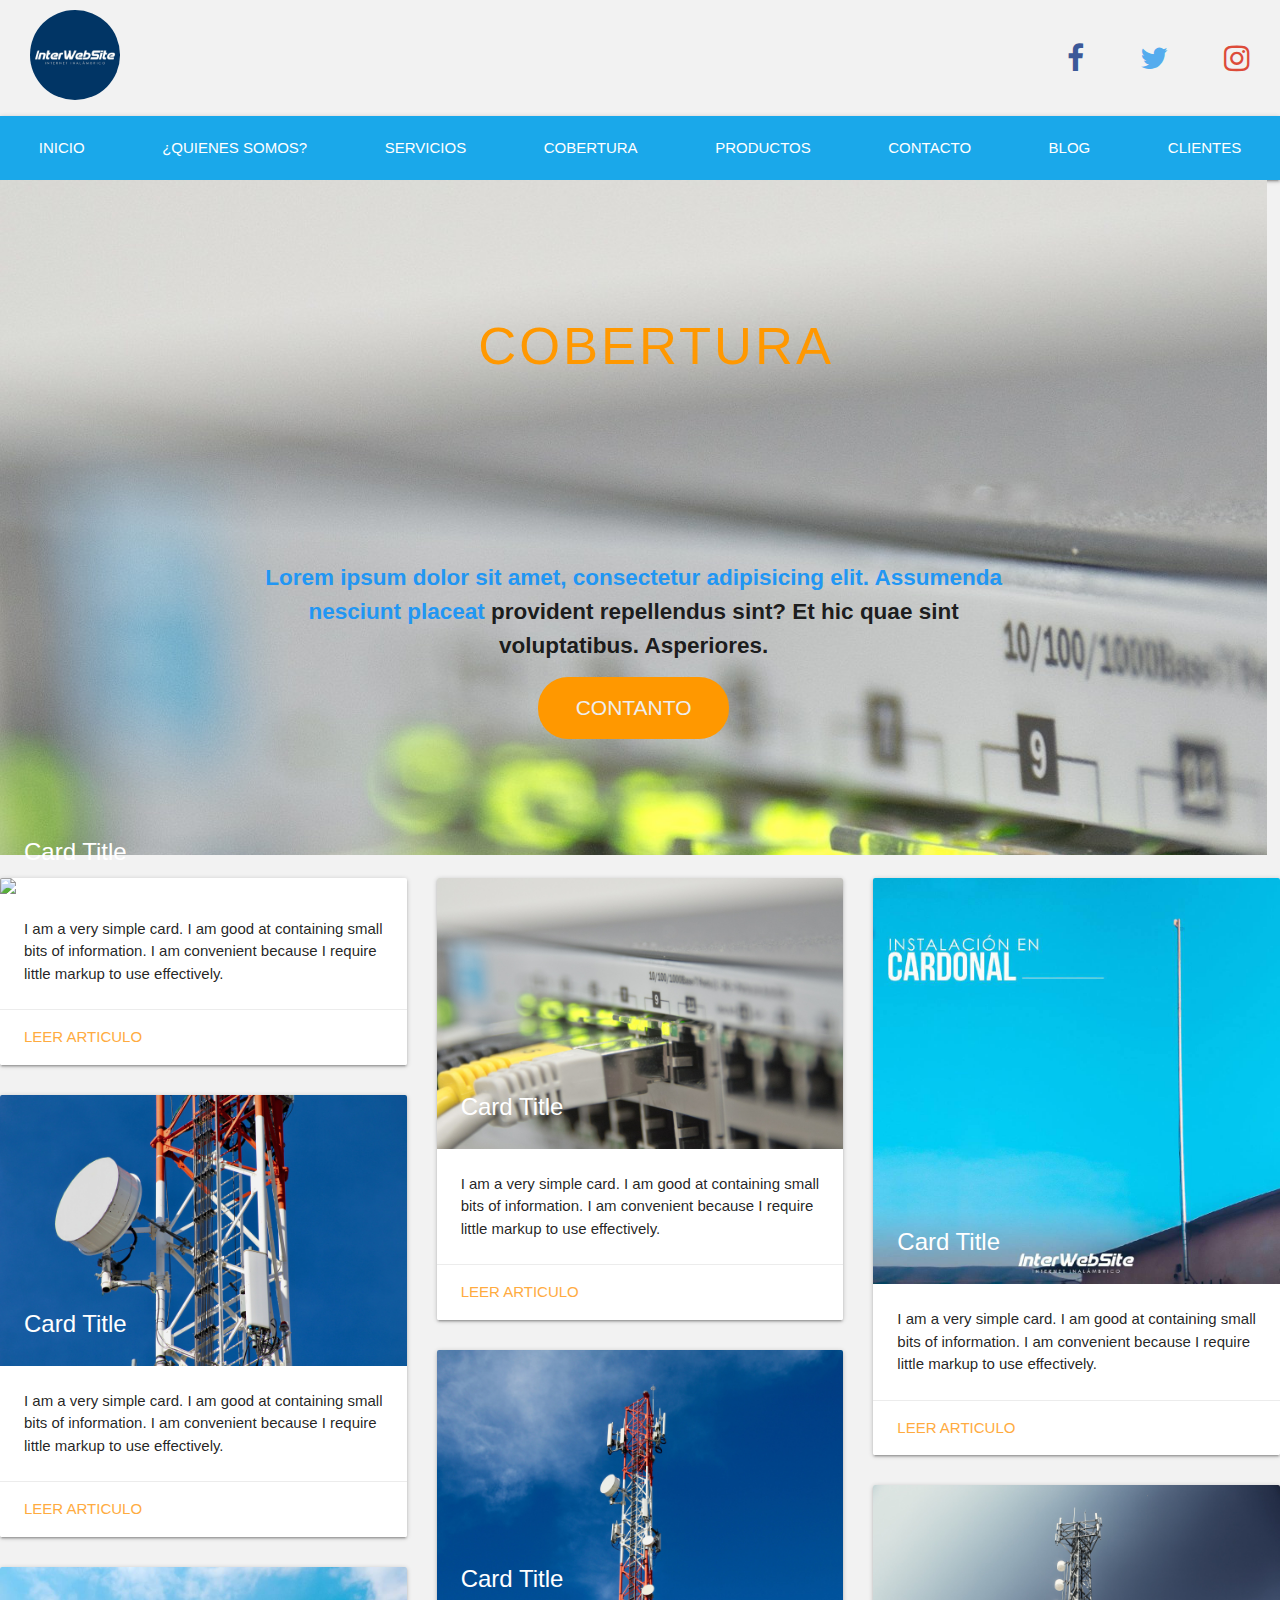
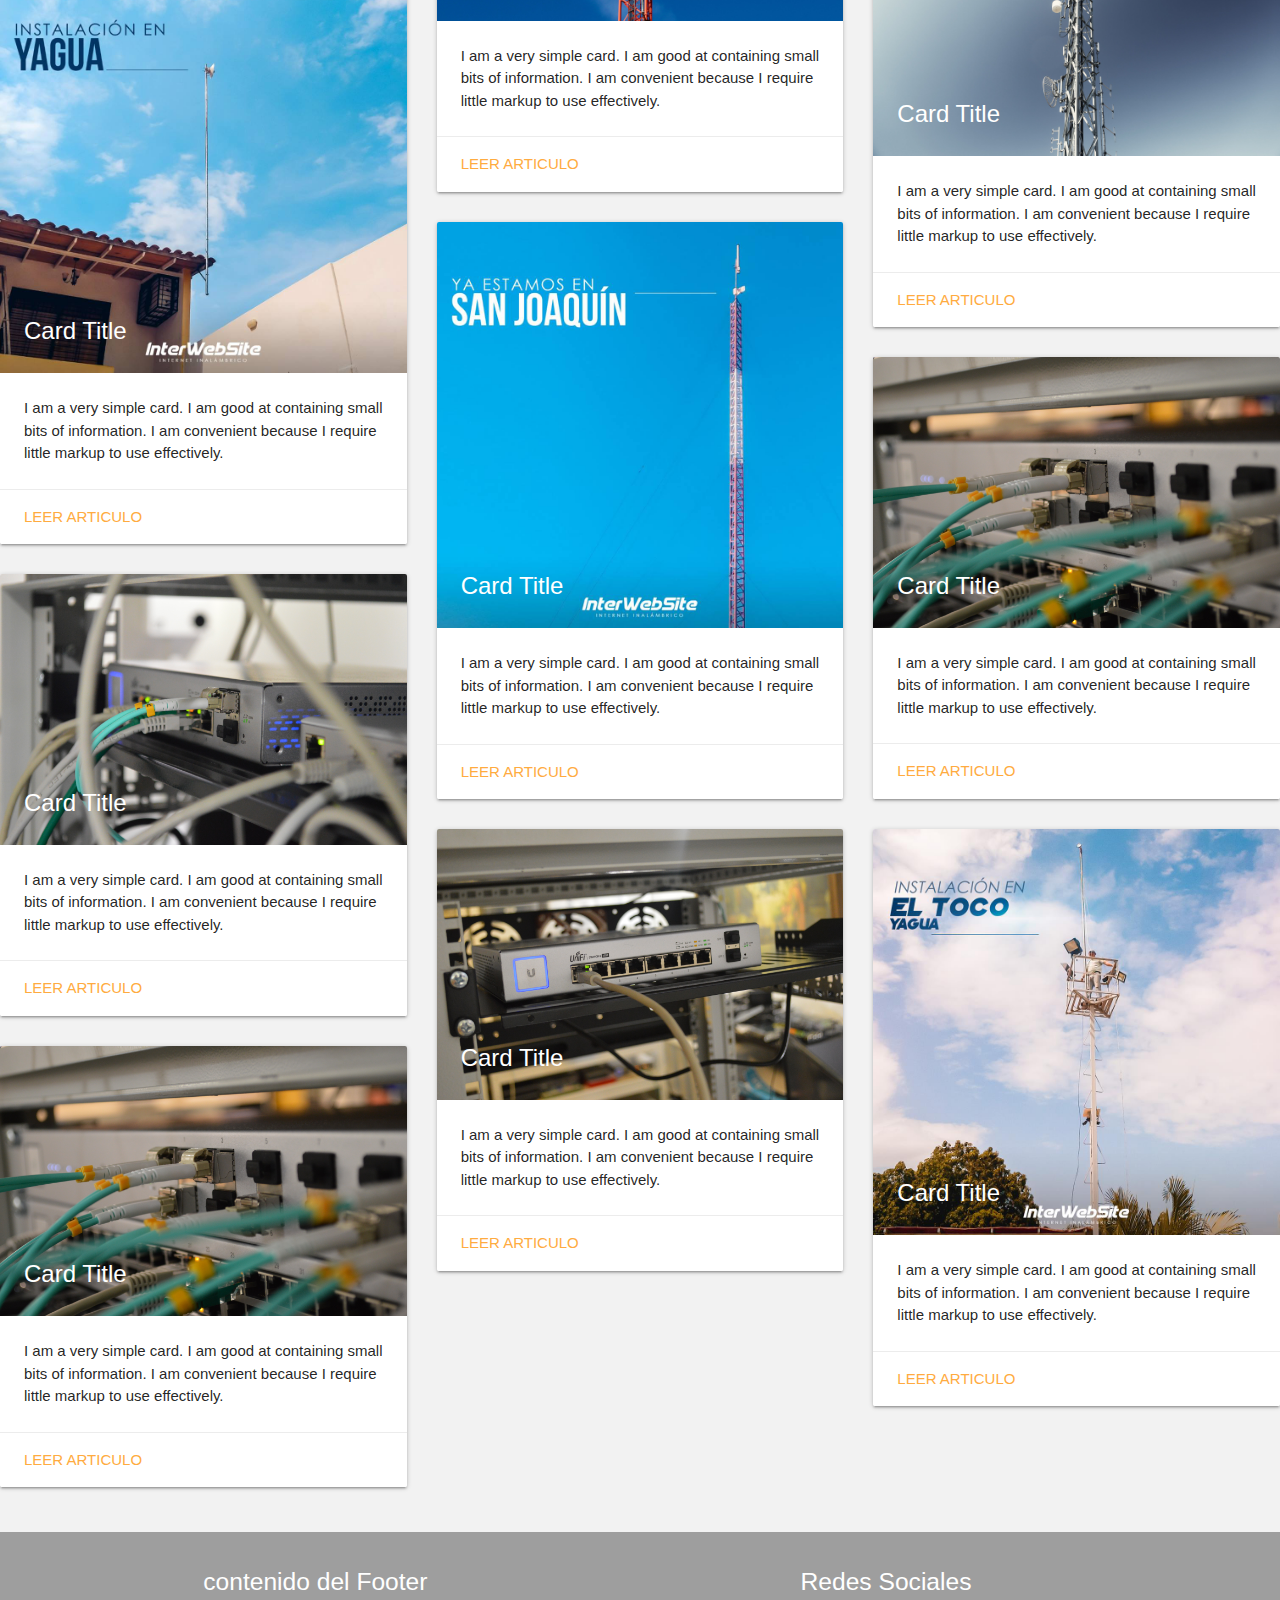
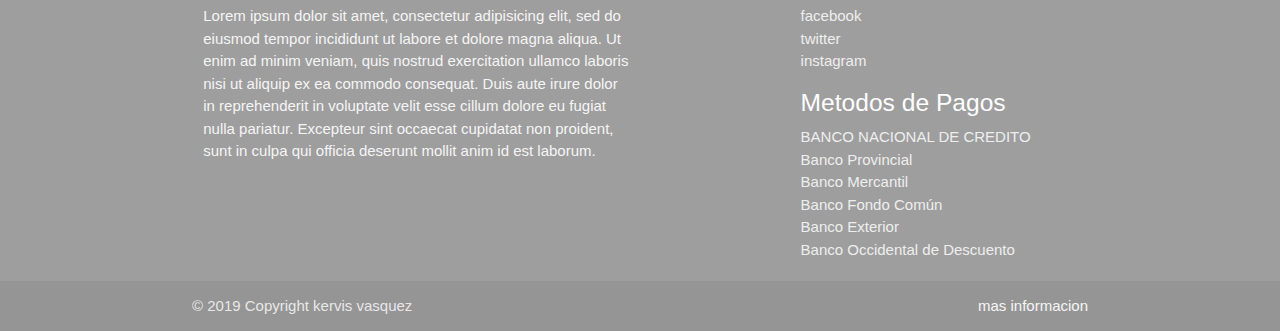
==== blog.html @ b176d5da "first commit" ====
<!doctype html>
<html lang="en">
<head>
    <meta charset="UTF-8">
    <meta name="viewport"
          content="width=device-width, user-scalable=no, initial-scale=1.0, maximum-scale=1.0, minimum-scale=1.0">
    <meta http-equiv="X-UA-Compatible" content="ie=edge">
    <title>INTERWEBSITE</title>
    <link rel="stylesheet" type="text/css" href="css/normalize.css">
    <link rel="stylesheet" href="css/materialize.css">
    <link rel="stylesheet" type="text/css" href="css/font-awesome.css">
    <link rel="stylesheet" href="css/style.css">
</head>
<body>

    <header class="header-nosotros">
        <div class="nav-logo">
            <div class="logo">
                <img src="img/interwebsite.jpg" alt="logo">
            </div>
            <div class="social-media">
                <a href="#"><i class="fa fa-facebook" aria-hidden="true"></i></a>
                <a href="#"><i class="fa fa-twitter" aria-hidden="true"></i></a>
                <a href="#"><i class="fa fa-instagram" aria-hidden="true"></i></a>
            </div>




        </div>
        <nav class="barra-nav">
            <a href="index2.html">INICIO</a>
            <a href="nosostros.html">¿QUIENES SOMOS?</a>
            <a href="servicio.html">SERVICIOS</a>
            <a href="cobertura.html">COBERTURA</a>
            <a href="#">PRODUCTOS</a>
            <a href="contacto.html">CONTACTO</a>
            <a href="blog.html">BLOG</a>
            <a href="#">CLIENTES</a>

        </nav>
        <nav class="menu">
            <a href="#" data-target="slide-out" class="sidenav-trigger"><i class="fa fa-bars">MENÚ</i></a>
        </nav>

        <ul id="slide-out" class="sidenav kervis-sidenav">

            <a href="index2.html">INICIO</a>
            <a href="">¿QUIENES SOMOS?</a>
            <a href="#">SERVICIOS</a>
            <a href="#">COBERTURA</a
            <a href="#">PRODUCTOS</a>
            <a href="#">CONTACTO</a>
            <a href="#">BLOG</a>
            <a href="#">CLIENTES</a>
        </ul>

        <div class="cobertura-inter">
            <div class="nosotro-hero">
                <h2 class="heading2 orange-text">COBERTURA</h2>
                <p class="center font-title"><span class="blue-text">Lorem ipsum dolor sit amet, consectetur adipisicing elit. Assumenda nesciunt placeat </span>provident
                    repellendus sint? Et hic quae sint voluptatibus. Asperiores.</p>
                <a href="#" class="btn-1 orange"> contanto</a>
            </div>

        </div>
    </header>

    <section class="section">
        <div class="gallery" id="gallery">
            <div class="gallery-item">
                <div class="card">
                <div class="card-image">
                    <img src="img/redes.jpg">
                    <span class="card-title">Card Title</span>
                </div>
                <div class="card-content">
                    <p>I am a very simple card. I am good at containing small bits of information.
                        I am convenient because I require little markup to use effectively.</p>
                </div>
                <div class="card-action">
                    <a href="#">Leer articulo</a>
                </div>
                </div>
            </div>
            <div class="gallery-item">
                <div class="card">
                    <div class="card-image">
                        <img src="img/switche.jpg">
                        <span class="card-title">Card Title</span>
                    </div>
                    <div class="card-content">
                        <p>I am a very simple card. I am good at containing small bits of information.
                            I am convenient because I require little markup to use effectively.</p>
                    </div>
                    <div class="card-action">
                        <a href="#">Leer articulo</a>
                    </div>
                </div>
            </div>
            <div class="gallery-item">
                <div class="card">
                    <div class="card-image">
                        <img src="img/cardonal.jpg">
                        <span class="card-title">Card Title</span>
                    </div>
                    <div class="card-content">
                        <p>I am a very simple card. I am good at containing small bits of information.
                            I am convenient because I require little markup to use effectively.</p>
                    </div>
                    <div class="card-action">
                        <a href="#">Leer articulo</a>
                    </div>
                </div>
            </div>
            <div class="gallery-item">
                <div class="card">
                    <div class="card-image">
                        <img src="img/torre.jpg">
                        <span class="card-title">Card Title</span>
                    </div>
                    <div class="card-content">
                        <p>I am a very simple card. I am good at containing small bits of information.
                            I am convenient because I require little markup to use effectively.</p>
                    </div>
                    <div class="card-action">
                        <a href="#">Leer articulo</a>
                    </div>
                </div>
            </div>
            <div class="gallery-item">
                <div class="card">
                    <div class="card-image">
                        <img src="img/torre2.jpg">
                        <span class="card-title">Card Title</span>
                    </div>
                    <div class="card-content">
                        <p>I am a very simple card. I am good at containing small bits of information.
                            I am convenient because I require little markup to use effectively.</p>
                    </div>
                    <div class="card-action">
                        <a href="#">Leer articulo</a>
                    </div>
                </div>
            </div>
            <div class="gallery-item">
                <div class="card">
                    <div class="card-image">
                        <img src="img/torre4.jpg">
                        <span class="card-title">Card Title</span>
                    </div>
                    <div class="card-content">
                        <p>I am a very simple card. I am good at containing small bits of information.
                            I am convenient because I require little markup to use effectively.</p>
                    </div>
                    <div class="card-action">
                        <a href="#">Leer articulo</a>
                    </div>
                </div>
            </div>
            <div class="gallery-item">
                <div class="card">
                    <div class="card-image">
                        <img src="img/yagua-cobertura.jpg">
                        <span class="card-title">Card Title</span>
                    </div>
                    <div class="card-content">
                        <p>I am a very simple card. I am good at containing small bits of information.
                            I am convenient because I require little markup to use effectively.</p>
                    </div>
                    <div class="card-action">
                        <a href="#">Leer articulo</a>
                    </div>
                </div>
            </div>

            <div class="gallery-item">
                <div class="card">
                    <div class="card-image">
                        <img src="img/sanjoaquin.jpg">
                        <span class="card-title">Card Title</span>
                    </div>
                    <div class="card-content">
                        <p>I am a very simple card. I am good at containing small bits of information.
                            I am convenient because I require little markup to use effectively.</p>
                    </div>
                    <div class="card-action">
                        <a href="#">Leer articulo</a>
                    </div>
                </div>
            </div>
            <div class="gallery-item">
                <div class="card">
                    <div class="card-image">
                        <img src="img/redes-2.jpg">
                        <span class="card-title">Card Title</span>
                    </div>
                    <div class="card-content">
                        <p>I am a very simple card. I am good at containing small bits of information.
                            I am convenient because I require little markup to use effectively.</p>
                    </div>
                    <div class="card-action">
                        <a href="#">Leer articulo</a>
                    </div>
                </div>
            </div>
            <div class="gallery-item">
                <div class="card">
                    <div class="card-image">
                        <img src="img/redes3.jpg">
                        <span class="card-title">Card Title</span>
                    </div>
                    <div class="card-content">
                        <p>I am a very simple card. I am good at containing small bits of information.
                            I am convenient because I require little markup to use effectively.</p>
                    </div>
                    <div class="card-action">
                        <a href="#">Leer articulo</a>
                    </div>
                </div>
            </div>
            <div class="gallery-item">
                <div class="card">
                    <div class="card-image">
                        <img src="img/redes4.jpg">
                        <span class="card-title">Card Title</span>
                    </div>
                    <div class="card-content">
                        <p>I am a very simple card. I am good at containing small bits of information.
                            I am convenient because I require little markup to use effectively.</p>
                    </div>
                    <div class="card-action">
                        <a href="#">Leer articulo</a>
                    </div>
                </div>
            </div>
            <div class="gallery-item">
                <div class="card">
                    <div class="card-image">
                        <img src="img/toco.jpg">
                        <span class="card-title">Card Title</span>
                    </div>
                    <div class="card-content">
                        <p>I am a very simple card. I am good at containing small bits of information.
                            I am convenient because I require little markup to use effectively.</p>
                    </div>
                    <div class="card-action">
                        <a href="#">Leer articulo</a>
                    </div>
                </div>
            </div>
            <div class="gallery-item">
                <div class="card">
                    <div class="card-image">
                        <img src="img/redes-2.jpg">
                        <span class="card-title">Card Title</span>
                    </div>
                    <div class="card-content">
                        <p>I am a very simple card. I am good at containing small bits of information.
                            I am convenient because I require little markup to use effectively.</p>
                    </div>
                    <div class="card-action">
                        <a href="#">Leer articulo</a>
                    </div>
                </div>
            </div>

        </div>


    </section>
    <footer class="page-footer grey">
        <div class="container">
            <div class="row">
                <div class="col l6 s12">
                    <h5 class="white-text"> contenido del Footer </h5>
                    <p class="grey-text text-lighten-4">Lorem ipsum dolor sit amet, consectetur adipisicing elit, sed do eiusmod
                        tempor incididunt ut labore et dolore magna aliqua. Ut enim ad minim veniam,
                        quis nostrud exercitation ullamco laboris nisi ut aliquip ex ea commodo
                        consequat. Duis aute irure dolor in reprehenderit in voluptate velit esse
                        cillum dolore eu fugiat nulla pariatur. Excepteur sint occaecat cupidatat non
                        proident, sunt in culpa qui officia deserunt mollit anim id est laborum.</p>
                </div>
                <div class="col l4 offset-l2 s12">
                    <h5 class="white-text">Redes Sociales</h5>
                    <ul>
                        <li><a class="grey-text text-lighten-3" href="#!">facebook</a></li>
                        <li><a class="grey-text text-lighten-3" href="#!">twitter</a></li>
                        <li><a class="grey-text text-lighten-3" href="#!">instagram</a></li>

                    </ul>
                </div>
                <div class="col l4 offset-l2 s12">
                    <h5 class="white-text">Metodos de Pagos</h5>
                    <ul>
                        <li><a href="#" class="grey-text text-lighten-3">BANCO NACIONAL DE CREDITO</a></li>
                        <li><a class="grey-text text-lighten-3" href="#!">Banco Provincial</a></li>
                        <li><a class="grey-text text-lighten-3" href="#!">Banco Mercantil</a></li>
                        <li><a class="grey-text text-lighten-3" href="#!">Banco Fondo Común</a></li>
                        <li><a class="grey-text text-lighten-3" href="#!">Banco Exterior</a></li>
                        <li><a class="grey-text text-lighten-3" href="#!">Banco Occidental de Descuento</a></li>

                    </ul>
                </div>
            </div>
        </div>
        <div class="footer-copyright">
            <div class="container">
                © 2019 Copyright kervis vasquez
                <a class="grey-text text-lighten-4 right" href="#!">mas informacion</a>
            </div>
        </div>
    </footer>


    <script src="js/materialize.js"></script>
    <script src="js/es6.js"></script>
    <script>

        var masonryLayout = function masonryLayout(containerElem, itemsElems, columns) {

        containerElem.classList.add('masonry-layout', "columns-".concat(columns));
        var columnsElements = [];

        for (var i = 1; i <= columns; i++) {
        var _columns = document.createElement('div');

        _columns.classList.add('masonry-columns', "columns-".concat(i));

        containerElem.appendChild(_columns);
        columnsElements.push(_columns);
        }

        for (var m = 0; m < Math.ceil(itemsElems.length / columns); m++) {
        for (var n = 0; n < columns; n++) {
        var item = itemsElems[m * columns + n];
        columnsElements[n].appendChild(item);
        item.classList.add('masonry-item');
        }
        }
        };


        masonryLayout(document.getElementById('gallery'), document.querySelectorAll('.gallery-item'), 3);

        if (screen.width<480){
            console.log('menor a 480')}
        else if (screen.width<768){
            console.log('menor a 768')
        }
        else if (screen.width < 992){
            console.log('menor a 992')
        }
        else{
            console.log('mayoe a 992')
        }


    </script>


    </body>
</html>
---- css/style.css ----
* {
  padding: 0;
  margin: 0;
  -webkit-box-sizing: border-box;
  box-sizing: border-box; }

.cabecera {
  background: url("../img/torre-antena.jpg");
  background-repeat: no-repeat;
  background-size: cover;
  height: 100vh;
  background-position: center center;
  background-attachment: fixed; }

.flex-mobile {
  height: 6vh;
  opacity: 0.7;
  display: -webkit-box;
  display: -ms-flexbox;
  display: flex;
  -webkit-box-pack: justify;
  -ms-flex-pack: justify;
  justify-content: space-between;
  -webkit-box-align: center;
  -ms-flex-align: center;
  align-items: center;
  color: white; }

.redes_sociales .flex-mobile {
  display: -webkit-box;
  display: -ms-flexbox;
  display: flex;
  -ms-flex-pack: distribute;
  justify-content: space-around;
  height: 100%; }

.redes-sociales {
  display: -webkit-box;
  display: -ms-flexbox;
  display: flex;
  width: 25%;
  -ms-flex-pack: distribute;
  justify-content: space-around; }

.contacto a,
.redes-sociales a {
  display: -webkit-box;
  display: -ms-flexbox;
  display: flex;
  font-size: 1.5rem;
  height: 100%;
  width: 100%;
  -webkit-box-pack: justify;
  -ms-flex-pack: justify;
  justify-content: space-between; }

.fa p {
  font-size: 1rem;
  display: inline-block; }

.contenedor {
  width: 90%;
  max-width: 1000%;
  margin: auto; }

#particles-js {
  width: 100vw;
  height: 100vh;
  background: rgba(0, 0, 0, 0.13);
  position: absolute; }

.cabecera {
  width: 100vw;
  height: 100vh; }

.nav-config {
  opacity: 0.7; }

.fixed-nav #main {
  position: fixed;
  -webkit-box-shadow: 0 5px rgba(0, 0, 0, 0.1);
  box-shadow: 0 5px rgba(0, 0, 0, 0.1); }

.header-contenido {
  color: white;
  display: -webkit-box;
  display: -ms-flexbox;
  display: flex;
  -webkit-box-pack: center;
  -ms-flex-pack: center;
  justify-content: center;
  -webkit-box-orient: vertical;
  -webkit-box-direction: normal;
  -ms-flex-direction: column;
  flex-direction: column;
  -webkit-box-align: center;
  -ms-flex-align: center;
  align-items: center;
  text-align: center; }

.lema {
  text-align: center;
  padding: 2rem; }

/*/////////////contenido aside////////////*/
.inter-contenido {
  display: -webkit-box;
  display: -ms-flexbox;
  display: flex;
  -webkit-box-orient: vertical;
  -webkit-box-direction: normal;
  -ms-flex-direction: column;
  flex-direction: column;
  -webkit-box-align: center;
  -ms-flex-align: center;
  align-items: center;
  text-align: center;
  margin: .5rem;
  padding: 0 .5rem;
  border: 3px rgba(0, 0, 0, 0.2) solid;
  -webkit-box-pack: center;
  -ms-flex-pack: center;
  justify-content: center;
  -webkit-box-pack: justify;
  -ms-flex-pack: justify;
  justify-content: space-between; }

.inter-h2 {
  font-size: 2.5rem;
  font-weight: bold; }

.inter-contenido img {
  width: 100%; }

.servicio {
  width: 60%;
  color: white; }

.inter-servicio {
  background: url("../img/wireless.jpg");
  margin: 0;
  padding: 0;
  background-repeat: no-repeat;
  background-size: cover;
  background-position: center center;
  background-attachment: fixed; }

.inter-servicio > * {
  color: white; }

.inter-h3 {
  font-weight: bold;
  font-size: 1.5rem; }

.servicio1 {
  display: -webkit-box;
  display: -ms-flexbox;
  display: flex;
  -webkit-box-align: center;
  -ms-flex-align: center;
  align-items: center;
  -ms-flex-pack: distribute;
  justify-content: space-around; }

.servicio-texto {
  width: 70%; }

.icono i {
  font-size: 3rem;
  color: #1aa8ea;
  font-weight: 500; }

/*caja padre*/
.caja-padre {
  display: -webkit-box;
  display: -ms-flexbox;
  display: flex;
  -webkit-box-orient: vertical;
  -webkit-box-direction: normal;
  -ms-flex-direction: column;
  flex-direction: column;
  text-align: center; }

.caja-hijo-1 {
  background: red;
  width: 100%;
  display: -webkit-box;
  display: -ms-flexbox;
  display: flex;
  -webkit-box-orient: vertical;
  -webkit-box-direction: normal;
  -ms-flex-direction: column;
  flex-direction: column;
  -webkit-box-pack: justify;
  -ms-flex-pack: justify;
  justify-content: space-between; }

.caja-hijo-1 img {
  width: 100%; }

.caja-hijo-2 {
  background: yellow;
  width: 100%;
  display: -webkit-box;
  display: -ms-flexbox;
  display: flex;
  -webkit-box-orient: vertical;
  -webkit-box-direction: normal;
  -ms-flex-direction: column;
  flex-direction: column;
  -webkit-box-pack: justify;
  -ms-flex-pack: justify;
  justify-content: space-between; }

.caja-hijo-2 img {
  width: 100%; }

.caja-hijo-3 {
  background: orange;
  display: -webkit-box;
  display: -ms-flexbox;
  display: flex;
  -webkit-box-orient: vertical;
  -webkit-box-direction: normal;
  -ms-flex-direction: column;
  flex-direction: column;
  -webkit-box-pack: justify;
  -ms-flex-pack: justify;
  justify-content: space-between; }

.caja-hijo-3 img {
  width: 100%; }

.hijo-padre2 {
  display: -webkit-box;
  display: -ms-flexbox;
  display: flex;
  -webkit-box-orient: vertical;
  -webkit-box-direction: normal;
  -ms-flex-direction: column;
  flex-direction: column; }

.inter-lema {
  background: url("../img/torre3.jpg");
  display: -webkit-box;
  display: -ms-flexbox;
  display: flex;
  -webkit-box-orient: vertical;
  -webkit-box-direction: normal;
  -ms-flex-direction: column;
  flex-direction: column;
  text-align: center;
  background-repeat: no-repeat;
  background-size: cover;
  background-position: center center;
  height: 80vh;
  -webkit-box-align: center;
  -ms-flex-align: center;
  align-items: center;
  -webkit-box-pack: center;
  -ms-flex-pack: center;
  justify-content: center; }

@media (min-width: 768px) {
  .nav-flex .redes-sociales {
    display: -webkit-box;
    display: -ms-flexbox;
    display: flex;
    -ms-flex-pack: distribute;
    justify-content: space-around;
    width: 20%; }
  .nav-flex .redes-sociales a {
    width: 10%; }
  .inter-contenido div {
    display: -webkit-box;
    display: -ms-flexbox;
    display: flex;
    width: 100%; }
  .inter-contenido .bienvenido-img {
    width: 100%; }
  .bienvenido-contenido {
    width: 100%;
    display: -webkit-box;
    display: -ms-flexbox;
    display: flex;
    -webkit-box-align: center;
    -ms-flex-align: center;
    align-items: center;
    padding: 3rem; }
  .inter-servicio {
    display: -webkit-box;
    display: -ms-flexbox;
    display: flex;
    -webkit-box-orient: vertical;
    -webkit-box-direction: normal;
    -ms-flex-direction: column;
    flex-direction: column; }
  .inter-servicio-hijo-padre {
    display: -webkit-box;
    display: -ms-flexbox;
    display: flex; }
  .servicio1 {
    display: -webkit-box;
    display: -ms-flexbox;
    display: flex;
    -webkit-box-orient: vertical;
    -webkit-box-direction: normal;
    -ms-flex-direction: column;
    flex-direction: column;
    text-align: center; }
  .caja-padre {
    display: -webkit-box;
    display: -ms-flexbox;
    display: flex;
    -webkit-box-orient: horizontal;
    -webkit-box-direction: normal;
    -ms-flex-direction: row;
    flex-direction: row; }
  .caja-hijo-1,
  .caja-hijo-2,
  .caja-hijo-3 {
    width: 33.33%; }
  .caja-hijo-1 img,
  .caja-hijo-2 img,
  .caja-hijo-3 img {
    width: 100%;
    height: 50%; } }

/*---------------------nosotros-------------------------*/
.nav-logo {
  display: -webkit-box;
  display: -ms-flexbox;
  display: flex;
  -webkit-box-pack: justify;
  -ms-flex-pack: justify;
  justify-content: space-between;
  padding: 10px 2rem; }

.logo {
  width: 7vw; }

.logo img {
  width: 100%;
  border-radius: 50%; }

.social-media {
  width: 15%;
  font-size: 2rem;
  display: -webkit-box;
  display: -ms-flexbox;
  display: flex;
  -webkit-box-pack: justify;
  -ms-flex-pack: justify;
  justify-content: space-between;
  -webkit-box-align: center;
  -ms-flex-align: center;
  align-items: center; }

.barra-nav {
  background: #1aa8ea;
  display: -webkit-box;
  display: -ms-flexbox;
  display: flex;
  -ms-flex-pack: distribute;
  justify-content: space-around; }

/*.header-nosotros{
      background: url('../img/antena.jpg');
      height: vh;
      width: 100vw;
      background-size: cover;
      background-position: center center;
      background-attachment: fixed;
      background-repeat: no-repeat;
    }*/
.slider-size {
  height: 80vh;
  background: red; }

.nombre-ubicacion,
.cobertura-inter {
  width: 99vw;
  height: 75vh;
  background: url("../img/antena.jpg");
  background-attachment: fixed;
  background-size: cover;
  background-position: center center;
  display: -webkit-box;
  display: -ms-flexbox;
  display: flex;
  -webkit-box-pack: center;
      -ms-flex-pack: center;
          justify-content: center;
  -webkit-box-align: center;
      -ms-flex-align: center;
          align-items: center;
  -webkit-box-orient: vertical;
  -webkit-box-direction: normal;
      -ms-flex-direction: column;
          flex-direction: column; }

.cobertura-inter {
  background: url("../img/switche.jpg"); }

.menu {
  display: none; }

.img-nosotros {
  display: none; }

.kervis-sidenav {
  display: -webkit-box;
  display: -ms-flexbox;
  display: flex;
  -webkit-box-orient: vertical;
  -webkit-box-direction: normal;
  -ms-flex-direction: column;
  flex-direction: column;
  background: steelblue;
  -ms-flex-pack: distribute;
  justify-content: space-around;
  width: 50vw; }

/*modulo de css grid*/
.item-img1 img,
.item-img2 img,
.item-img3 img,
.item-img4 img {
  width: 100%;
  height: 100%; }

.grid-padre {
  margin: 3rem 0;
  display: grid;
  grid-auto-flow: column;
  grid-template-columns: repeat(4, 1fr);
  grid-template-rows: repeat(4, 1fr);
  grid-template-areas: 'img1 img1 img2 img2' 'img1 img1 img2 img2' 'img1 img1 img3 img4' 'img1 img1 img3 img4';
  grid-gap: 7px 7px;
  width: 99vw;
  height: 90vh; }

.item-img1 {
  grid-area: img1;
  background: url("../img/torre4.jpg");
  background-size: cover;
  background-repeat: no-repeat; }

.item-img2 {
  grid-area: img2;
  background: red;
  background: url("../img/torre3.jpg");
  background-size: cover;
  background-repeat: no-repeat; }

.item-img3 {
  grid-area: img3;
  background: url("../img/torre2.jpg");
  background-size: cover;
  background-repeat: no-repeat; }

.item-img4 {
  grid-area: img4;
  background: url("../img/torre.jpg");
  background-size: cover;
  background-repeat: no-repeat; }

.cobertura-img {
  width: 100vw; }

.cobertura-img img {
  width: 100%;
  height: auto; }

/**********************mobile primero**********************************************/
.contanto-hero,
.nosotro-hero {
  width: 60%;
  height: 70%;
  display: -webkit-box;
  display: -ms-flexbox;
  display: flex;
  -webkit-box-orient: vertical;
  -webkit-box-direction: normal;
      -ms-flex-direction: column;
          flex-direction: column;
  -ms-flex-line-pack: center;
      align-content: center;
  -webkit-box-align: center;
      -ms-flex-align: center;
          align-items: center; }

.nosotro-hero btn-1 {
  widows: 30%;
  color: #000; }

.pago-banco{
  display: flex !important;
  align-items: center !important;

}.metodos-de-pagos{
  background: url("../img/pay.jpg");
  background-attachment: fixed;
  background-size: cover;
  background-position: center center;
  background-repeat: no-repeat;
 }
.kervis-pintar {
  display: none; }

.kervis-iconos {
  font-size: 6rem; }

a {
  text-decoration: none; }

.kervis-center {
  display: -webkit-box;
  display: -ms-flexbox;
  display: flex;
  -webkit-box-pack: justify;
      -ms-flex-pack: justify;
          justify-content: space-between; }

.tipo-servicio {
  font-size: 2rem !important;
  color: blueviolet !important;
  font-weight: bold !important; }

.social i {
  font-size: 3rem;
  padding: 0.5rem 2rem;
  color: black; }

.kervis-img {
  width: 100%; }

.cobertura2 {
  background: #2874a6; }

.heading2,
.heading {
  text-tranform: uppercese;
  font-size: 3.5rem;
  letter-spacing: 3px;
  margin-right: -3rem;
  margin-bottom: 5rem;
  text-align: center;
  color: #333;
  position: relative; }

.font-title {
  font-weight: bold;
  font-size: 1.5rem; }

.heading::after {
  content: "";
  width: 10rem;
  height: 0.8rem;
  background: #45e19f;
  position: absolute;
  bottom: -2rem;
  left: 50%;
  -webkit-transform: translateX(-50%);
      -ms-transform: translateX(-50%);
          transform: translateX(-50%);
  border-radius: 2rem; }

.card-wrapper-1 {
  display: -webkit-box;
  display: -ms-flexbox;
  display: flex;
  -webkit-box-align: center;
      -ms-flex-align: center;
          align-items: center;
  -ms-flex-line-pack: center;
      align-content: center;
  -webkit-box-orient: vertical;
  -webkit-box-direction: normal;
      -ms-flex-direction: column;
          flex-direction: column; }

.bobertura-content2,
.bobertura-content3 {
  display: -webkit-box;
  display: -ms-flexbox;
  display: flex;
  -webkit-box-orient: vertical;
  -webkit-box-direction: normal;
      -ms-flex-direction: column;
          flex-direction: column;
  -webkit-box-align: center;
      -ms-flex-align: center;
          align-items: center;
  -webkit-box-pack: center;
      -ms-flex-pack: center;
          justify-content: center;
  text-align: center; }

.card10 {
  width: 25rem;
  background: #ebeef8;
  display: -webkit-box;
  display: -ms-flexbox;
  display: flex;
  -webkit-box-orient: vertical;
  -webkit-box-direction: normal;
      -ms-flex-direction: column;
          flex-direction: column;
  -webkit-box-align: center;
      -ms-flex-align: center;
          align-items: center;
  -webkit-box-pack: center;
      -ms-flex-pack: center;
          justify-content: center;
  margin: 2rem;
  -webkit-box-shadow: 0.5rem 0.5rem 3rem black;
          box-shadow: 0.5rem 0.5rem 3rem black; }

.card10 .img-card1 {
  width: 100%;
  height: 26rem;
  -o-object-fit: cover;
     object-fit: cover;
  -webkit-clip-path: polygon(0 0, 100% 0, 100% 78%, 0% 100%);
  clip-path: polygon(0 0, 100% 0, 100% 78%, 0% 100%); }

.profile-img {
  width: 15rem;
  height: 15rem;
  -o-object-fit: cover;
     object-fit: cover;
  border-radius: 50%;
  margin-top: -10rem;
  z-index: 999;
  border: 1rem solid #ebeef8; }

.card10 h3 {
  font-size: 2.5rem;
  color: #333;
  margin: 1.5rem 0; }

.job-title {
  color: #777;
  font-size: 1.5rem;
  font-weight: 300; }

.about {
  font-size: 1.5rem;
  margin: 1.5rem 0;
  font-style: italic;
  text-align: center;
  color: #333333; }

.btn-1 {
  padding: 1rem 2.5rem;
  background: #445ea3;
  border-radius: 2rem;
  margin: 1rem 0;
  text-transform: uppercase;
  color: #eeeeee;
  font-size: 1.4rem; }

.social-media-1 {
  with: 100%;
  list-style: none;
  display: -webkit-box;
  display: -ms-flexbox;
  display: flex;
  -webkit-box-pack: space-evenly;
      -ms-flex-pack: space-evenly;
          justify-content: space-evenly;
  padding: 2rem;
  margin-top: 1.5rem;
  border-top: 1px solid rgba(0, 0, 0, 0.1);
  background: #45e19f; }

.social-media-1 i {
  font-size: 3rem; }

.fa-facebook {
  color: #3b5999; }

.fa-twitter {
  color: #55acee; }

.fa-instagram {
  color: #dd4b39; }

@media screen and (min-width: 700px) {
  .card-wrapper-1 {
    -webkit-box-orient: horizontal;
    -webkit-box-direction: normal;
        -ms-flex-direction: row;
            flex-direction: row;
    -ms-flex-wrap: wrap;
        flex-wrap: wrap;
    -webkit-box-pack: center;
        -ms-flex-pack: center;
            justify-content: center;
    -webkit-box-align: center;
        -ms-flex-align: center;
            align-items: center; }
  .card10 {
    margin: 2rem; }
  @-webkit-keyframes fadeIn {
    from {
      opacity: 0; }
    to {
      opacity: 1; } }
  @keyframes fadeIn {
    from {
      opacity: 0; }
    to {
      opacity: 1; } }
  .card10:nth-child(1) {
    -webkit-animation: fadeIn .5s .5s backwards;
            animation: fadeIn .5s .5s backwards; }
  .card10:nth-child(2) {
    -webkit-animation: fadeIn .5s 1s backwards;
            animation: fadeIn .5s 1s backwards; }
  .card10:nth-child(3) {
    -webkit-animation: fadeIn .5s 1.5s backwards;
            animation: fadeIn .5s 1.5s backwards; }
  .card10:nth-child(4) {
    -webkit-animation: fadeIn .5s 2s backwards;
            animation: fadeIn .5s 2s backwards; } }

.cobertura3 {
  background: #73c6b6; }

.cobertura-titulo {
  background: #239b56;
  text-align: center;
  padding: 3rem; }

.cobertura-titulo {
  margin: 2rem 0; }

.slider {
  width: 100% !important;
  height: 100% !important; }

/*------------------servicios---------------*/
.servicios {
  margin: 3rem; }

/*-----------------fin de servicio-------------*/
body {
  -webkit-box-sizing: border-box;
          box-sizing: border-box;
  background-color: #f2f2f2; }

.contenedor {
  max-width: 1100px;
  margin: 0 auto; }

h2 {
  -webkit-box-flex: 0;
      -ms-flex: 0 1 100%;
          flex: 0 1 100%;
  text-align: center;
  font-size: 1.6rem; }

h3 {
  font-family: 'Libre Baskerville', serif;
  margin: 0;
  font-weight: 700; }

img {
  max-width: 100%; }

.contenido {
  background-color: white;
  margin-bottom: 1rem;
  text-transform: uppercase; }

.contenido {
  padding: 1rem;
  text-align: center; }

.contenido h3 {
  text-align: center;
  font-size: .9rem;
  line-height: 1.4rem; }

.contenido span {
  color: #db008d; }

.boton {
  background-color: #008fd1;
  color: white;
  padding: .6rem 2rem;
  margin-top: 1rem;
  display: inline-block;
  text-decoration: none;
  text-transform: uppercase; }

@media screen and (min-width: 480px) {
  .contenido-principal {
    display: -webkit-box;
    display: -ms-flexbox;
    display: flex;
    -webkit-box-pack: space-evenly;
        -ms-flex-pack: space-evenly;
            justify-content: space-evenly;
    -ms-flex-wrap: wrap;
        flex-wrap: wrap; }
  .entrada {
    -webkit-box-flex: 0;
        -ms-flex: 0 1 calc(50% - 1rem);
            flex: 0 1 calc(50% - 1rem); } }

@media screen and (min-width: 768px) {
  .entrada {
    -webkit-box-flex: 0;
        -ms-flex: 0 1 calc(33% - 1rem);
            flex: 0 1 calc(33% - 1rem); } }

@media (max-width: 480px) {
  .logo {
    width: 25vw; }
  .social-media {
    width: 40%; }
  .cobertura-content {
    text-align: center;
    display: -webkit-box;
    display: -ms-flexbox;
    display: flex;
    -webkit-box-orient: vertical;
    -webkit-box-direction: normal;
        -ms-flex-direction: column;
            flex-direction: column;
    -webkit-box-align: center;
        -ms-flex-align: center;
            align-items: center;
    -webkit-box-pack: center;
        -ms-flex-pack: center;
            justify-content: center; } }

@media screen and (min-width: 0px) and (max-width: 788px) {
  .menu {
    display: -webkit-box;
    display: -ms-flexbox;
    display: flex;
    -webkit-box-pack: center;
    -ms-flex-pack: center;
    justify-content: center; }
  .barra-nav {
    display: none; }
  .img-nosotros {
    display: block;
    margin: 3rem; }
  .grid-padre {
    display: none; } }

@media screen and (min-width: 481px) and (max-width: 992px) {
  /*------------------servicios---------------*/
  .servicios {
    display: -webkit-box;
    display: -ms-flexbox;
    display: flex;
    -webkit-box-pack: justify;
        -ms-flex-pack: justify;
            justify-content: space-between; }
  .flex-servicio {
    width: 33%; }
  /*----------------fin de servicio*/
  .logo {
    width: 13vw; }
  .social-media {
    width: 20%; }
  .cobertura2 {
    display: -webkit-box;
    display: -ms-flexbox;
    display: flex;
    -webkit-box-orient: horizontal;
    -webkit-box-direction: reverse;
        -ms-flex-direction: row-reverse;
            flex-direction: row-reverse; }
  .cobertura-img {
    width: 100%; }
  .cobertura1 {
    display: -webkit-box;
    display: -ms-flexbox;
    display: flex;
    padding: 2rem 0;
    -webkit-box-pack: center;
        -ms-flex-pack: center;
            justify-content: center;
    -webkit-box-align: center;
        -ms-flex-align: center;
            align-items: center; }
  .cobertura-principal img {
    border-radius: 50%; }
  .cobertura3 {
    display: -webkit-box;
    display: -ms-flexbox;
    display: flex;
    -webkit-box-orient: horizontal;
    -webkit-box-direction: normal;
        -ms-flex-direction: row;
            flex-direction: row; }
  .cobertura-img img {
    height: 100%;
    width: 100%; }
  .bobertura-content2 {
    width: 100%; }
  .cobertura-content {
    text-align: center; } }

@media (min-width: 992px) {
  .cobertura-titulo {
    background: steelblue; }
  .cobertura2 {
    display: -webkit-box;
    display: -ms-flexbox;
    display: flex;
    -webkit-box-orient: horizontal;
    -webkit-box-direction: reverse;
        -ms-flex-direction: row-reverse;
            flex-direction: row-reverse;
    margin: 2rem 7rem; }
  .cobertura-img {
    width: 100%; }
  .cobertura3 {
    display: -webkit-box;
    display: -ms-flexbox;
    display: flex;
    -webkit-box-orient: horizontal;
    -webkit-box-direction: normal;
        -ms-flex-direction: row;
            flex-direction: row;
    margin: 2rem 7rem; }
  .cobertura-img img {
    height: 100%;
    width: 100%; }
  .bobertura-content2 {
    width: 100%; }
  .cobertura1 {
    display: -webkit-box;
    display: -ms-flexbox;
    display: flex;
    -webkit-box-orient: vertical;
    -webkit-box-direction: reverse;
        -ms-flex-direction: column-reverse;
            flex-direction: column-reverse; }
  .cobertura2,
  .cobertura3 {
    height: 50vh; }
  .cobertura-principal {
    width: 100vw;
    height: 80vh;
    display: -webkit-box;
    display: -ms-flexbox;
    display: flex;
    -webkit-box-pack: center;
        -ms-flex-pack: center;
            justify-content: center;
    background: center; }
  .cobertura-principal img {
    width: 80%;
    padding: 2rem; }
  .cobertura-content {
    text-align: center;
    display: none; } }

/**********--maeonry--**************/
.img-masonry {
  max-width: 100%;
  display: block;
  height: 100%;
  -o-object-fit: cover;
     object-fit: cover; }

.masonry-layout {
  --columns:1;
  --gap:2rem;
  display: grid;
  grid-template-columns: repeat(var(--columns), 1fr);
  grid-gap: var(--gap); }
  .masonry-layout .masonry-item {
    margin-bottom: var(--gap); }
  .masonry-layout.columns-1 {
    --columns: 1
  ; }
  .masonry-layout.columns-2 {
    --columns: 2
  ; }
  .masonry-layout.columns-3 {
    --columns: 3
  ; }
  .masonry-layout.columns-4 {
    --columns: 4
  ; }
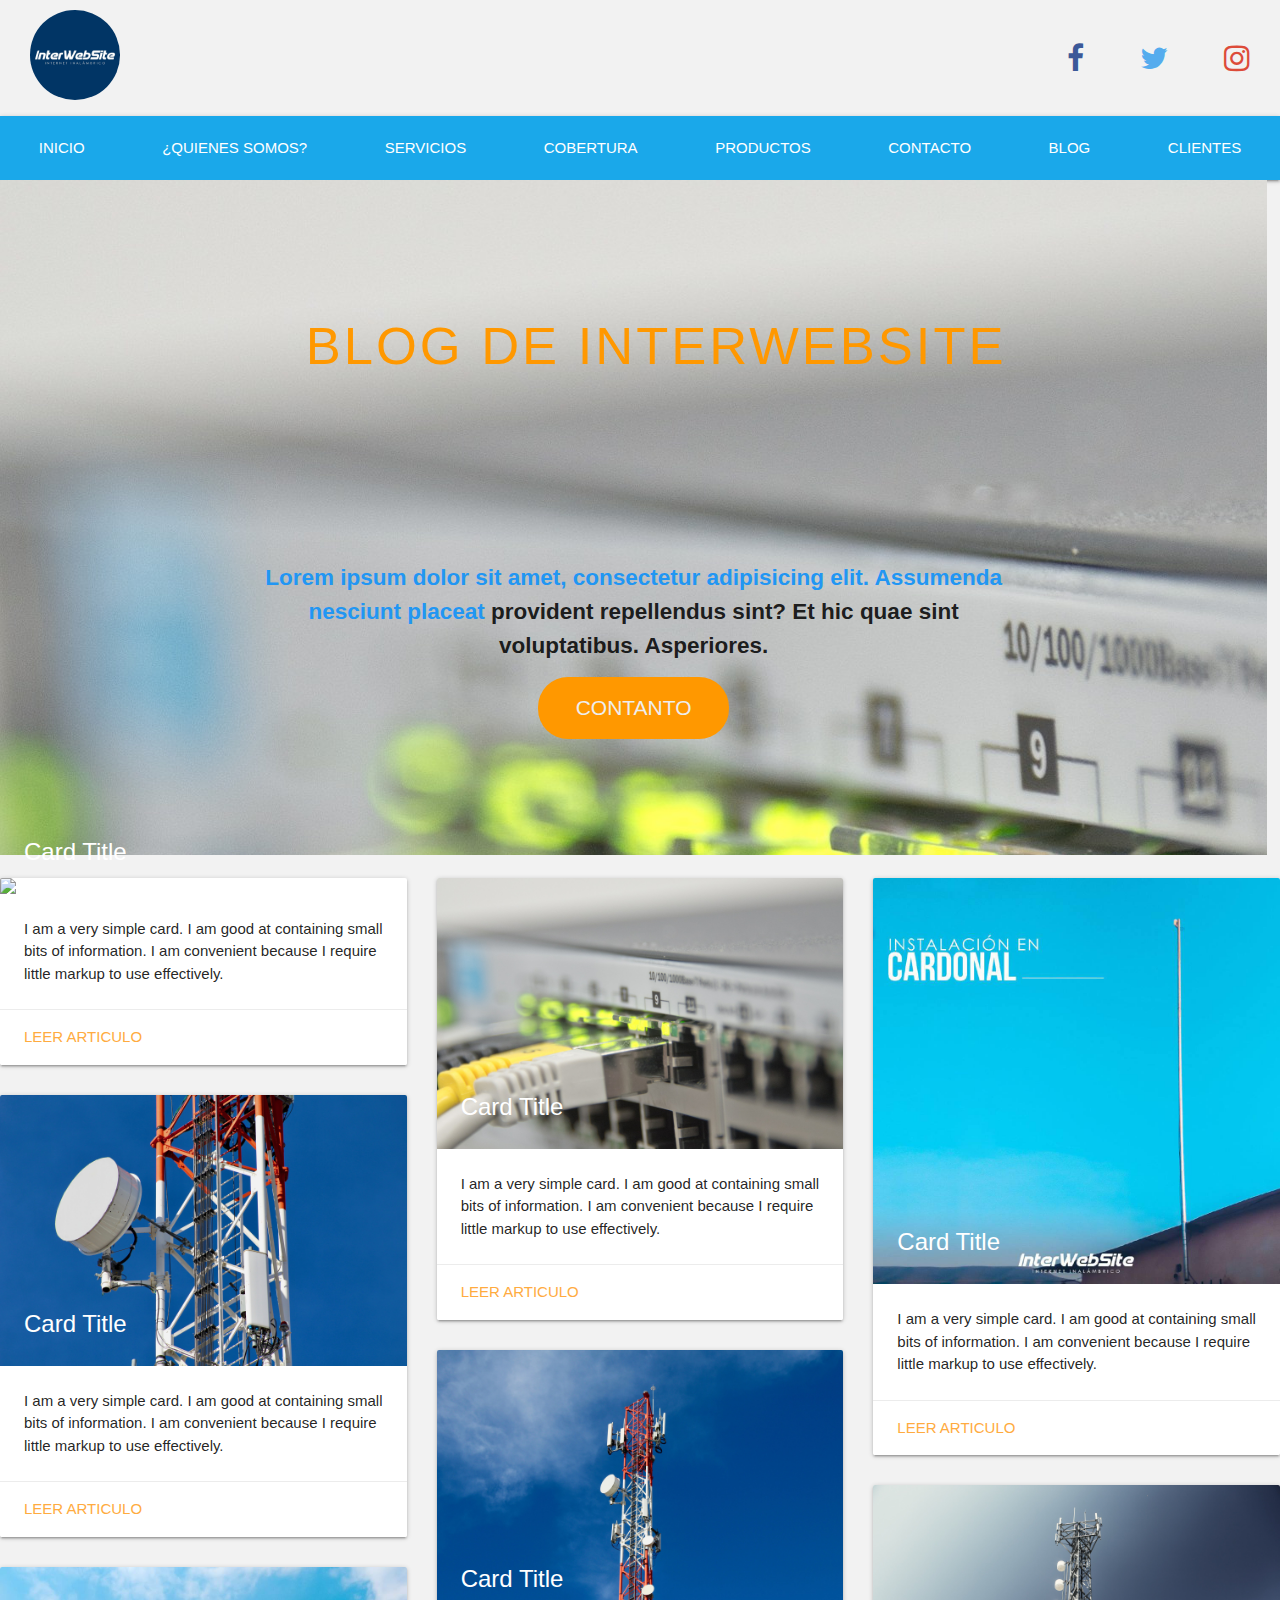
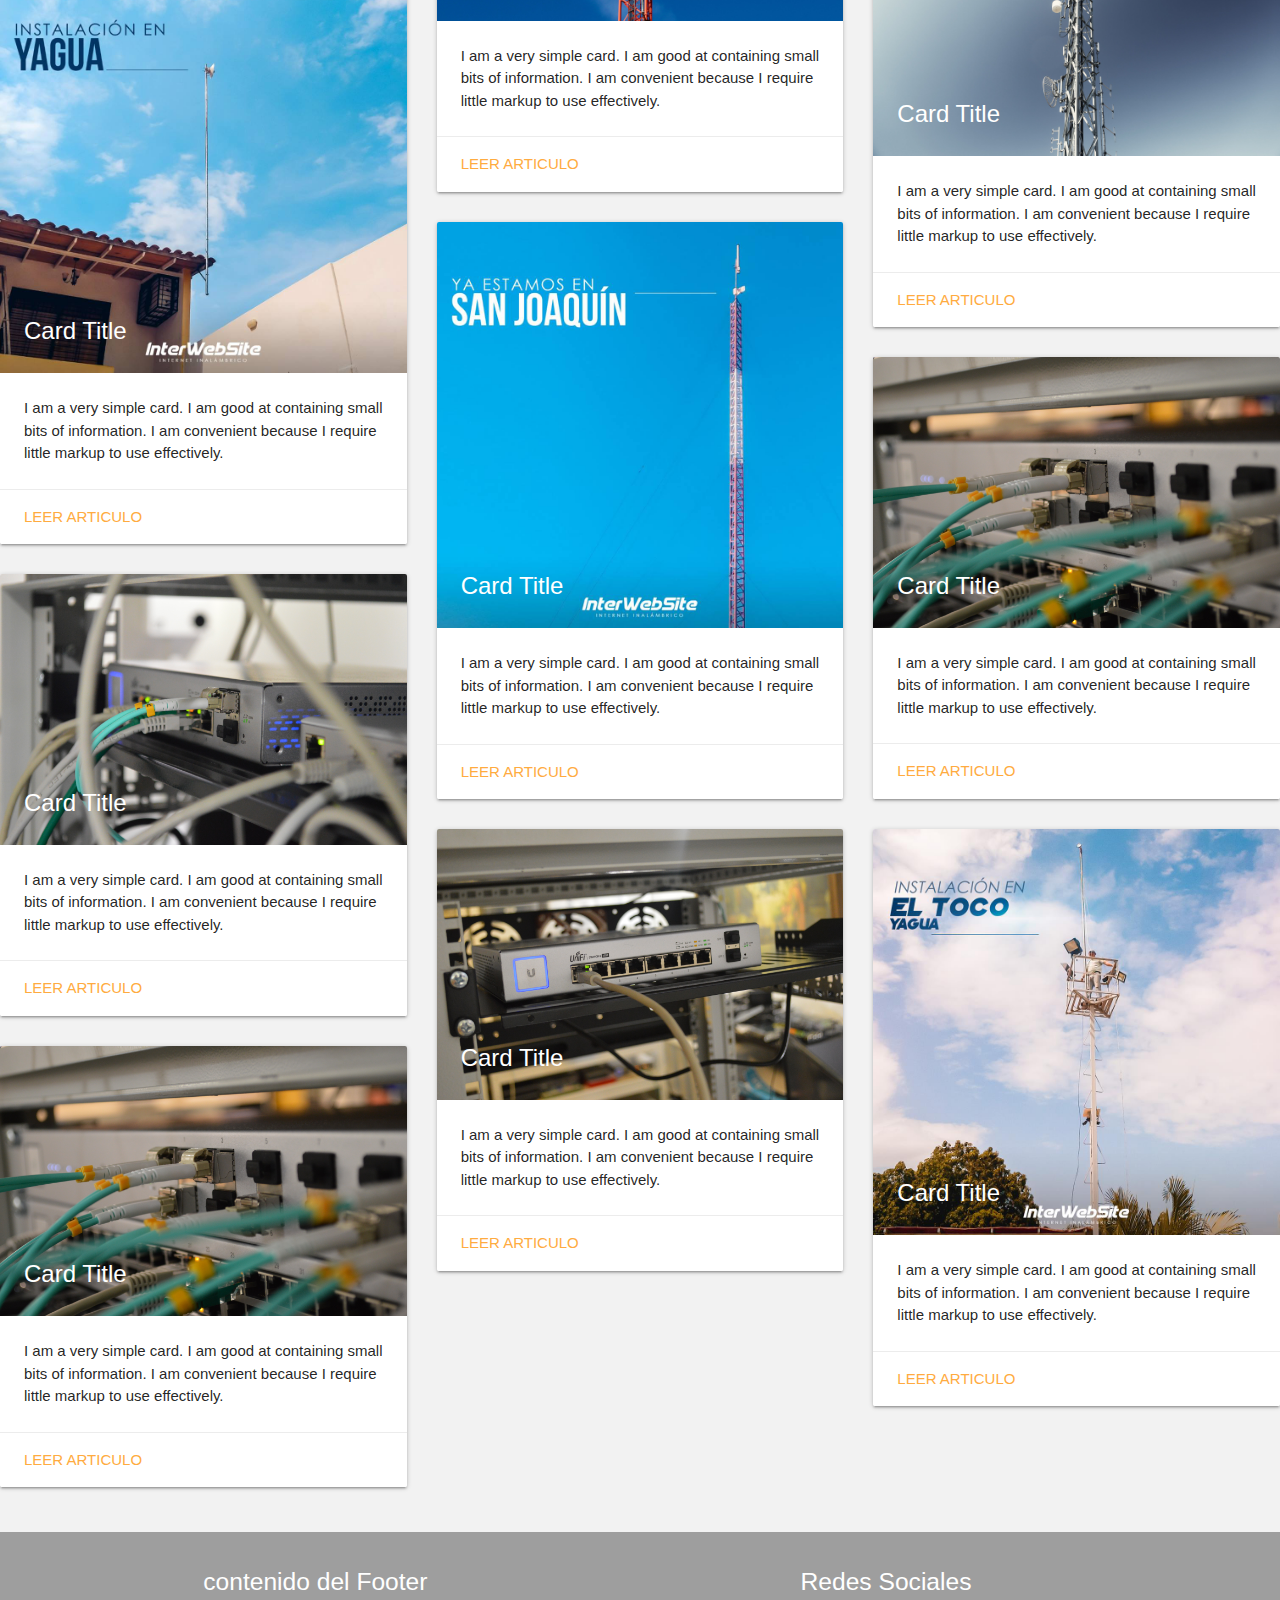
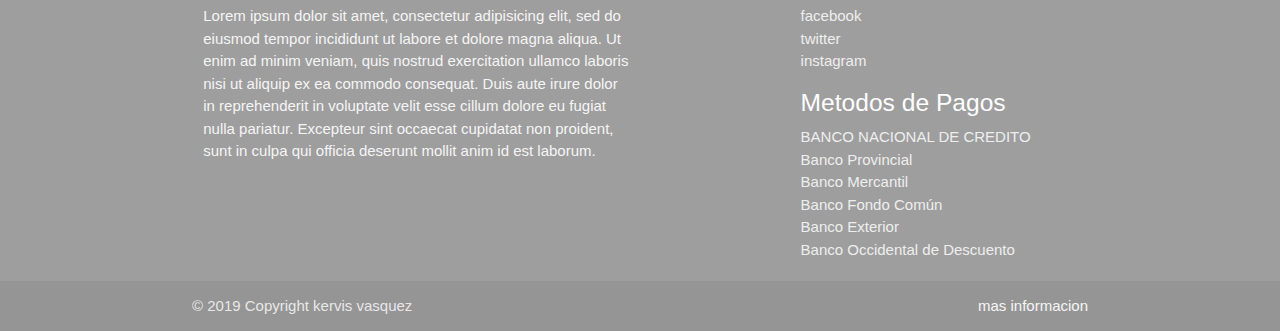
==== commit 00dc5a57: "segundo commit" ====
--- a/blog.html
+++ b/blog.html
@@ -29,7 +29,7 @@
 
         </div>
         <nav class="barra-nav">
-            <a href="index2.html">INICIO</a>
+            <a href="index.html">INICIO</a>
             <a href="nosostros.html">¿QUIENES SOMOS?</a>
             <a href="servicio.html">SERVICIOS</a>
             <a href="cobertura.html">COBERTURA</a>
@@ -45,19 +45,19 @@
 
         <ul id="slide-out" class="sidenav kervis-sidenav">
 
-            <a href="index2.html">INICIO</a>
-            <a href="">¿QUIENES SOMOS?</a>
-            <a href="#">SERVICIOS</a>
-            <a href="#">COBERTURA</a
+            <a href="index.html">INICIO</a>
+            <a href="nosotros.html">¿QUIENES SOMOS?</a>
+            <a href="servicio.html">SERVICIOS</a>
+            <a href="cobertura.html">COBERTURA</a
             <a href="#">PRODUCTOS</a>
-            <a href="#">CONTACTO</a>
-            <a href="#">BLOG</a>
+            <a href="contanto.html">CONTACTO</a>
+            <a href="blog.html">BLOG</a>
             <a href="#">CLIENTES</a>
         </ul>
 
         <div class="cobertura-inter">
             <div class="nosotro-hero">
-                <h2 class="heading2 orange-text">COBERTURA</h2>
+                <h2 class="heading2 orange-text">BLOG DE INTERWEBSITE</h2>
                 <p class="center font-title"><span class="blue-text">Lorem ipsum dolor sit amet, consectetur adipisicing elit. Assumenda nesciunt placeat </span>provident
                     repellendus sint? Et hic quae sint voluptatibus. Asperiores.</p>
                 <a href="#" class="btn-1 orange"> contanto</a>
